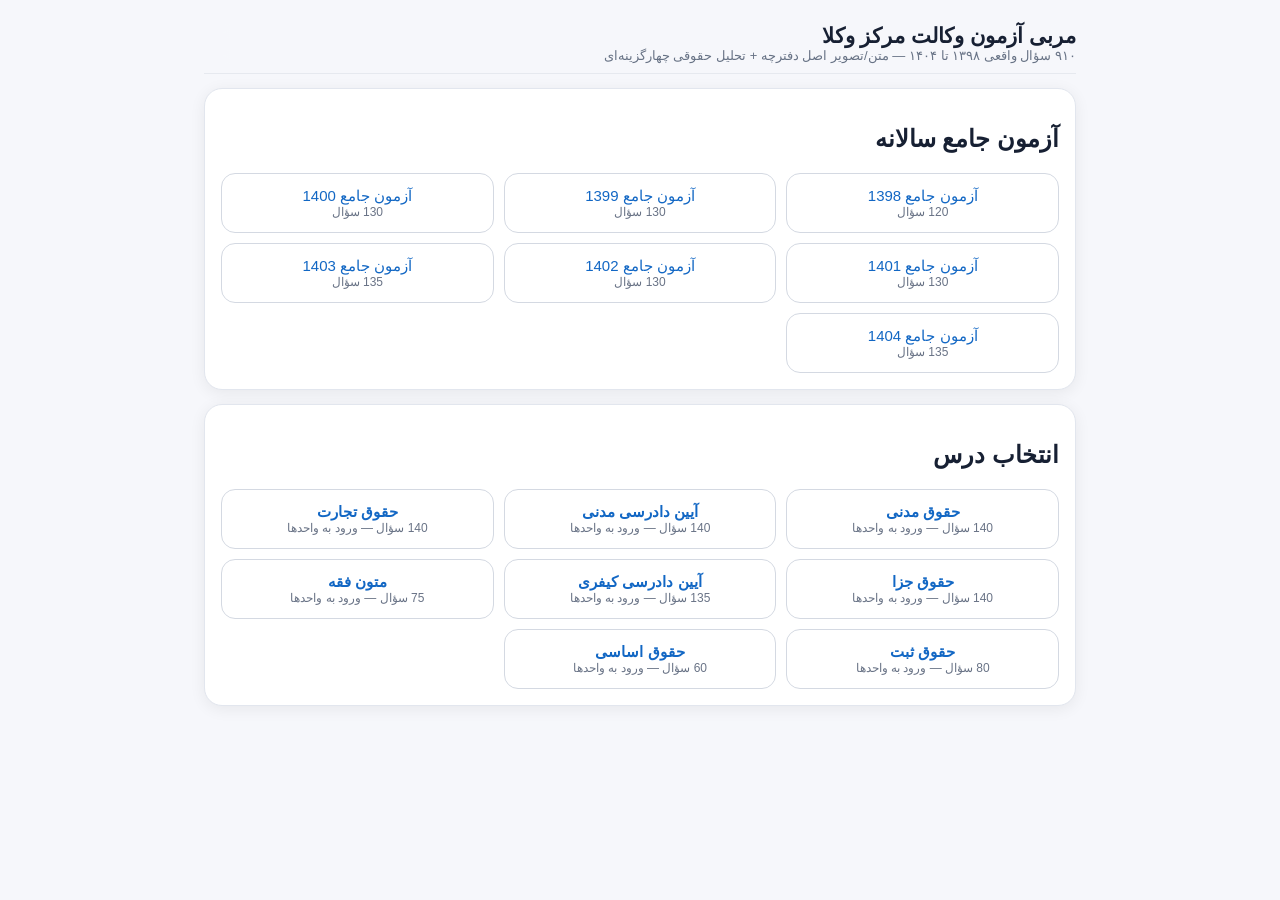
==== site/index.html @ 418023e5 "Add GitHub Pages CI/CD pipeline - Rename project folder to ASCII site/ (Unicode name broke shell/CI " ====
<!doctype html><html lang="fa" dir="rtl"><head><meta charset="utf-8"><meta name="viewport" content="width=device-width,initial-scale=1,viewport-fit=cover"><title>مربی آزمون وکالت مرکز وکلا</title><style>
*{box-sizing:border-box}body{margin:0;background:#f6f7fb;color:#172033;font-family:-apple-system,BlinkMacSystemFont,"Segoe UI",Tahoma,sans-serif}.wrap{max-width:900px;margin:auto;padding:14px 14px 130px}.top{position:sticky;top:0;z-index:50;background:#f6f7fbdd;backdrop-filter:blur(12px);padding:10px 0;border-bottom:1px solid #e6e9ef}.top h1{font-size:21px;margin:0}.muted{color:#687386;font-size:13px}.card{background:white;border:1px solid #e2e6ee;border-radius:18px;padding:16px;margin:14px 0;box-shadow:0 3px 16px #1111}.grid{display:grid;grid-template-columns:repeat(auto-fit,minmax(210px,1fr));gap:10px}.btn{border:1px solid #d4d9e2;background:#fff;border-radius:14px;padding:13px 14px;font-size:15px;cursor:pointer;color:#1267c4}.btn.primary{background:#146bd1;color:#fff;border-color:#146bd1}.btn.danger{background:#c83232;color:white}.btn.good{background:#0a7c55;color:white}.btn:disabled{opacity:.45}.unit{font-weight:700}.count{font-size:12px;color:#697386}.qhead{display:flex;gap:8px;flex-wrap:wrap;align-items:center}.pill{background:#edf3ff;color:#175bad;border-radius:999px;padding:5px 9px;font-size:12px}.qtext{font-size:18px;line-height:2;font-weight:650;margin:14px 0}.option{width:100%;text-align:right;margin:7px 0;border:1.5px solid #d9dee8;border-radius:14px;padding:13px;line-height:1.8;background:#fff;font-size:16px}.option.sel{border-color:#166bd2;background:#edf5ff}.sourceTitle{font-weight:800;margin-bottom:8px}.sourceHint{font-size:12px;color:#6d7582;margin-bottom:10px}.pages{display:grid;grid-template-columns:1fr;gap:10px}.pageimg{width:100%;height:auto;border:1px solid #d7dce4;border-radius:12px;display:block;background:#eee}.navrow{display:flex;gap:8px;position:sticky;bottom:78px;z-index:45;background:#fffef0;padding:10px;border:1px solid #e5dca4;border-radius:15px;box-shadow:0 5px 22px #0002}.navrow .btn{flex:1}.jump{width:100%;padding:11px;border-radius:12px;border:1px solid #ccc;background:white}.resultbox{display:grid;grid-template-columns:repeat(4,1fr);gap:8px;text-align:center}.metric{background:#f3f6fa;padding:12px 5px;border-radius:12px}.review{border-top:1px solid #eee;padding-top:14px;margin-top:14px}.an{padding:10px 12px;border-radius:11px;background:#f8f4e8;margin:7px 0;line-height:1.9}.an.correct{background:#e9f7f1}.an.userwrong{outline:2px solid #e68585}.legal{background:#eef4ff;border-right:4px solid #2369bf;padding:11px;border-radius:10px;line-height:1.9}.warning{background:#fff3d7;padding:11px;border-radius:12px;color:#7a5512}.homebtn{float:left}.hidden{display:none}@media(max-width:560px){.wrap{padding:10px 10px 145px}.qtext{font-size:17px}.navrow{bottom:88px}.resultbox{grid-template-columns:repeat(2,1fr)}}
</style></head><body><div class="wrap"><div class="top"><button id="homeBtn" class="btn homebtn hidden">خانه</button><h1>مربی آزمون وکالت مرکز وکلا</h1><div class="muted">۹۱۰ سؤال واقعی ۱۳۹۸ تا ۱۴۰۴ — متن/تصویر اصل دفترچه + تحلیل حقوقی چهارگزینه‌ای</div></div><div id="app"><div class="card">در حال بارگذاری بانک سؤال…</div></div></div><script src="bank.js"></script>
<script>
'use strict';
const BANK = window.BANK_DATA || [];
const app = document.getElementById('app');
const homeBtn = document.getElementById('homeBtn');
const esc = s => String(s ?? '').replace(/[&<>"']/g, c => ({'&':'&amp;','<':'&lt;','>':'&gt;','"':'&quot;',"'":'&#39;'}[c]));
let session = null;
const COURSE_GROUPS = [
  ['حقوق مدنی',['مدنی ۱ — اشخاص، اهلیت و محجورین','مدنی ۲ — اموال و مالکیت','مدنی ۳ — قواعد عمومی قراردادها','مدنی ۴ — الزامات خارج از قرارداد','مدنی ۵ — خانواده','مدنی ۶ — عقود معین ۱','مدنی ۷ — عقود معین ۲','مدنی ۸ — شفعه، وصیت و ارث']],
  ['آیین دادرسی مدنی',['آیین دادرسی مدنی ۱ — کلیات، صلاحیت و اقامه دعوا','آیین دادرسی مدنی ۲ — دادرسی، ادله، تأمین و اجرا','آیین دادرسی مدنی ۳ — آراء، اعتراض و داوری']],
  ['حقوق تجارت',['تجارت ۱ — تاجر و اعمال تجاری','تجارت ۲ — شرکت‌های تجاری','تجارت ۳ — اسناد تجاری و چک','تجارت ۴ — ورشکستگی']],
  ['حقوق جزا',['جزای عمومی ۱ — اصول و مسئولیت کیفری','جزای عمومی ۲ — مراحل ارتکاب، شرکت، معاونت و تعدد','جزای عمومی ۳ — مجازات‌ها و نهادهای ارفاقی','جزای اختصاصی ۱ — جرایم علیه اشخاص','جزای اختصاصی ۲ — جرایم علیه اموال و مالکیت','جزای اختصاصی ۳ — امنیت، آسایش و جرایم اداری']],
  ['آیین دادرسی کیفری',['آیین دادرسی کیفری ۱ — کلیات، دعوای عمومی و صلاحیت','آیین دادرسی کیفری ۲ — تحقیقات مقدماتی و تأمین','آیین دادرسی کیفری ۳ — دادگاه، اعتراض و اجرای احکام']],
  ['متون فقه',['متون فقه ۱ — احوال شخصیه و حدود','متون فقه ۲ — معاملات و قضا']],
  ['حقوق ثبت',['حقوق ثبت ۱ — ثبت اسناد و دفاتر','حقوق ثبت ۲ — ثبت املاک و اختلافات ثبتی','حقوق ثبت ۳ — اجرای اسناد رسمی']],
  ['حقوق اساسی',['حقوق اساسی ۱ — اصول و حقوق ملت','حقوق اساسی ۲ — ساختار حکومت و نهادهای اساسی']]
];
const UNIT_COUNTS = {};
for (const q of BANK) UNIT_COUNTS[q.courseUnit] = (UNIT_COUNTS[q.courseUnit]||0)+1;
function home(){
  session=null; homeBtn.classList.add('hidden');
  const years=[1398,1399,1400,1401,1402,1403,1404];
  const y=years.map(v=>`<button type="button" class="btn" data-year="${v}">آزمون جامع ${v}<div class="count">${BANK.filter(q=>+q.year===v).length} سؤال</div></button>`).join('');
  const subjects=COURSE_GROUPS.map(([name,units],gi)=>{const total=units.reduce((s,u)=>s+(UNIT_COUNTS[u]||0),0);return `<button type="button" class="btn subjectbtn" data-subject="${gi}"><div class="unit">${esc(name)}</div><div class="count">${total} سؤال — ورود به واحدها</div></button>`}).join('');
  app.innerHTML=`<div class="card"><h2>آزمون جامع سالانه</h2><div class="grid">${y}</div></div><div class="card"><h2>انتخاب درس</h2><div class="grid">${subjects}</div></div>`;
  app.querySelectorAll('[data-year]').forEach(b=>b.addEventListener('click',()=>startYear(+b.dataset.year)));
  app.querySelectorAll('[data-subject]').forEach(b=>b.addEventListener('click',()=>showSubject(+b.dataset.subject)));
}
function showSubject(gi){
  const [name,units]=COURSE_GROUPS[gi]; homeBtn.classList.remove('hidden');
  const buttons=units.map((u,i)=>`<button type="button" class="btn" data-unit-index="${i}"><div class="unit">${esc(u)}</div><div class="count">${UNIT_COUNTS[u]||0} سؤال</div></button>`).join('');
  app.innerHTML=`<div class="card"><button type="button" class="btn" id="backHome">بازگشت به درس‌ها</button><h2>${esc(name)}</h2><div class="grid">${buttons}</div></div>`;
  document.getElementById('backHome').addEventListener('click',home);
  app.querySelectorAll('[data-unit-index]').forEach(b=>b.addEventListener('click',()=>startUnit(units[+b.dataset.unitIndex])));
  window.scrollTo(0,0);
}
function startYear(y){ start(BANK.filter(q=>+q.year===y).sort((a,b)=>a.q-b.q),`آزمون جامع ${y}`); }
function startUnit(u){ start(BANK.filter(q=>q.courseUnit===u).sort((a,b)=>(+a.year-+b.year)||(a.q-b.q)),u); }
function start(qs,title){ if(!qs.length){alert('برای این واحد سوالی ثبت نشده است.');return;} session={qs,title,i:0,ans:{}}; homeBtn.classList.remove('hidden'); renderQ(); }
function sourceBlock(q){const imgs=(q.sourcePages||[]).map((p,j)=>`<div><div class="muted">${j===0?'صفحه اصل/مجاور':'صفحه ادامه/مجاور'}</div><img class="pageimg" loading="lazy" src="${esc(p)}"></div>`).join(''); return `<div class="sourceTitle">اصل دفترچه</div><div class="sourceHint">برای کنترل سؤال‌ها و گزینه‌های ابتدای/انتهای صفحه، همه صفحات مرتبط نمایش داده می‌شوند.</div><div class="pages">${imgs}</div>`;}
function qText(q){if(q.questionText&&Array.isArray(q.options)&&q.options.length===4){return `<div class="card"><div class="qtext">${esc(q.questionText)}</div>${q.options.map((o,i)=>`<button type="button" class="option ${session.ans[q.id]===i+1?'sel':''}" data-pick="${i+1}"><b>${i+1})</b> ${esc(o)}</button>`).join('')}</div>`;} return `<div class="card"><div class="warning">متن تایپی موجود نیست؛ سؤال و چهار گزینه را از اصل دفترچه ببین.</div>${[1,2,3,4].map(i=>`<button type="button" class="option" data-pick="${i}">گزینه ${i}</button>`).join('')}</div>`;}
function renderQ(){const q=session.qs[session.i], n=session.qs.length; const src=`<details class="card"><summary><b>اصل دفترچه و صفحات مرتبط</b></summary>${sourceBlock(q)}</details>`; app.innerHTML=`<div class="card"><div class="qhead"><span class="pill">${esc(session.title)}</span><span class="pill">سال ${q.year}</span><span class="pill">سؤال اصلی ${q.q}</span><span class="pill">${esc(q.courseUnit)}</span></div><div class="muted">سؤال ${session.i+1} از ${n}</div></div>${qText(q)}${src}<div class="card"><div style="display:flex;gap:8px"><button type="button" class="btn" id="prevBtn" ${session.i===0?'disabled':''}>قبلی</button><button type="button" class="btn primary" id="nextBtn" ${session.i===n-1?'disabled':''}>سؤال بعدی</button></div><button type="button" class="btn danger" id="finishBtn" style="width:100%;margin-top:10px">پایان آزمون و مشاهده تحلیل</button></div>`;
  app.querySelectorAll('[data-pick]').forEach(b=>b.addEventListener('click',()=>{session.ans[q.id]=+b.dataset.pick; renderQ();}));
  document.getElementById('prevBtn').addEventListener('click',()=>{if(session.i>0){session.i--;renderQ();}});
  document.getElementById('nextBtn').addEventListener('click',()=>{if(session.i<n-1){session.i++;renderQ();}});
  document.getElementById('finishBtn').addEventListener('click',finish); window.scrollTo(0,0);
}
function finish(){ if(confirm('آزمون پایان یابد و نتیجه و تحلیل نمایش داده شود؟')) renderResult(); }
function renderResult(){let c=0,w=0,b=0;for(const q of session.qs){const a=session.ans[q.id];if(!a)b++;else if(+a===+q.answer)c++;else w++;} const pct=session.qs.length?Math.round(c/session.qs.length*1000)/10:0; app.innerHTML=`<div class="card"><h2>نتیجه ${esc(session.title)}</h2><div class="resultbox"><div class="metric"><b>${c}</b><div>صحیح</div></div><div class="metric"><b>${w}</b><div>غلط</div></div><div class="metric"><b>${b}</b><div>نزده</div></div><div class="metric"><b>${pct}%</b><div>درصد خام</div></div></div></div>${session.qs.map(review).join('')}<div class="navrow"><button type="button" class="btn primary" id="resultHome">بازگشت به خانه</button></div>`; document.getElementById('resultHome').addEventListener('click',home); window.scrollTo(0,0);}
function review(q){const a=session.ans[q.id],v=q.analysisV2||{},oa=v.optionAnalyses||{},opts=(q.options?.length===4?q.options:['','','','']); const analyses=[1,2,3,4].map(i=>`<div class="an ${i==q.answer?'correct':''} ${a==i&&a!=q.answer?'userwrong':''}"><b>گزینه ${i}${opts[i-1]?` — ${esc(opts[i-1])}`:''}</b><br>${esc(oa[String(i)]||'تحلیل موجود نیست')}</div>`).join(''); return `<div class="card review"><div class="qhead"><span class="pill">سال ${q.year}</span><span class="pill">سؤال ${q.q}</span><span class="pill">${esc(q.courseUnit)}</span></div>${q.questionText?`<div class="qtext">${esc(q.questionText)}</div>`:''}<div><b>پاسخ تو:</b> ${a?`گزینه ${a}`:'بدون پاسخ'} | <b>گزینه کلیدی:</b> ${q.answer}</div><div class="legal"><b>مستند قانونی:</b> ${esc(v.legalBasis||q.legalBasis||'—')}<br><b>جمع‌بندی:</b> ${esc(v.summary||q.lawExplanation||q.explanation||'—')}</div>${analyses}<details><summary>مشاهده اصل دفترچه</summary>${sourceBlock(q)}</details></div>`;}
homeBtn.addEventListener('click',home);
if(BANK.length!==910){app.innerHTML='<div class="card">خطا: بانک سوالات ناقص بارگذاری شده است.</div>';} else {home();}
</script></body></html>
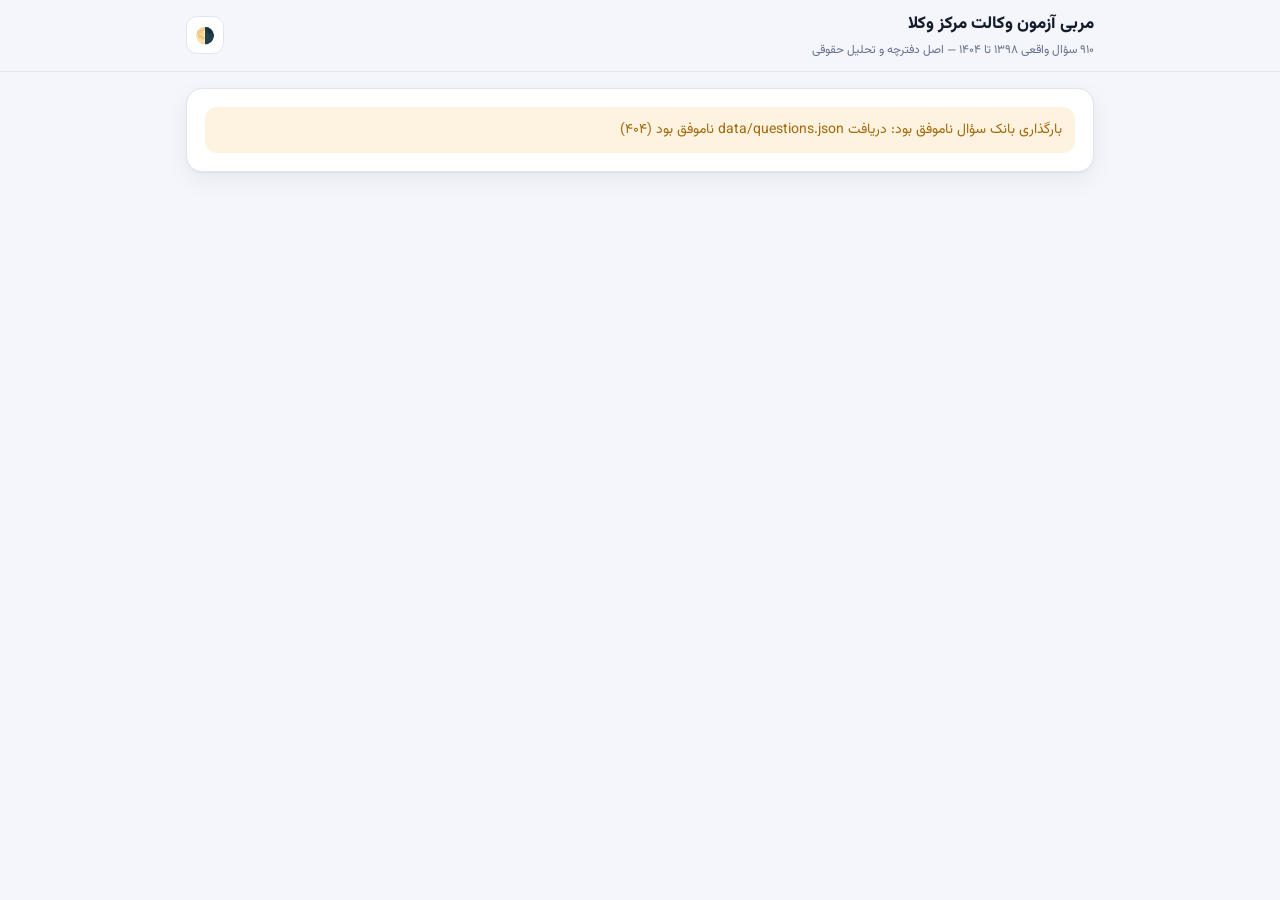
==== commit ae21e15c: "Refactor: split data, modularize app, redesign UI, add scoring Data architecture - bank.json is now " ====
--- a/site/index.html
+++ b/site/index.html
@@ -1,56 +1,34 @@
-<!doctype html><html lang="fa" dir="rtl"><head><meta charset="utf-8"><meta name="viewport" content="width=device-width,initial-scale=1,viewport-fit=cover"><title>مربی آزمون وکالت مرکز وکلا</title><style>
-*{box-sizing:border-box}body{margin:0;background:#f6f7fb;color:#172033;font-family:-apple-system,BlinkMacSystemFont,"Segoe UI",Tahoma,sans-serif}.wrap{max-width:900px;margin:auto;padding:14px 14px 130px}.top{position:sticky;top:0;z-index:50;background:#f6f7fbdd;backdrop-filter:blur(12px);padding:10px 0;border-bottom:1px solid #e6e9ef}.top h1{font-size:21px;margin:0}.muted{color:#687386;font-size:13px}.card{background:white;border:1px solid #e2e6ee;border-radius:18px;padding:16px;margin:14px 0;box-shadow:0 3px 16px #1111}.grid{display:grid;grid-template-columns:repeat(auto-fit,minmax(210px,1fr));gap:10px}.btn{border:1px solid #d4d9e2;background:#fff;border-radius:14px;padding:13px 14px;font-size:15px;cursor:pointer;color:#1267c4}.btn.primary{background:#146bd1;color:#fff;border-color:#146bd1}.btn.danger{background:#c83232;color:white}.btn.good{background:#0a7c55;color:white}.btn:disabled{opacity:.45}.unit{font-weight:700}.count{font-size:12px;color:#697386}.qhead{display:flex;gap:8px;flex-wrap:wrap;align-items:center}.pill{background:#edf3ff;color:#175bad;border-radius:999px;padding:5px 9px;font-size:12px}.qtext{font-size:18px;line-height:2;font-weight:650;margin:14px 0}.option{width:100%;text-align:right;margin:7px 0;border:1.5px solid #d9dee8;border-radius:14px;padding:13px;line-height:1.8;background:#fff;font-size:16px}.option.sel{border-color:#166bd2;background:#edf5ff}.sourceTitle{font-weight:800;margin-bottom:8px}.sourceHint{font-size:12px;color:#6d7582;margin-bottom:10px}.pages{display:grid;grid-template-columns:1fr;gap:10px}.pageimg{width:100%;height:auto;border:1px solid #d7dce4;border-radius:12px;display:block;background:#eee}.navrow{display:flex;gap:8px;position:sticky;bottom:78px;z-index:45;background:#fffef0;padding:10px;border:1px solid #e5dca4;border-radius:15px;box-shadow:0 5px 22px #0002}.navrow .btn{flex:1}.jump{width:100%;padding:11px;border-radius:12px;border:1px solid #ccc;background:white}.resultbox{display:grid;grid-template-columns:repeat(4,1fr);gap:8px;text-align:center}.metric{background:#f3f6fa;padding:12px 5px;border-radius:12px}.review{border-top:1px solid #eee;padding-top:14px;margin-top:14px}.an{padding:10px 12px;border-radius:11px;background:#f8f4e8;margin:7px 0;line-height:1.9}.an.correct{background:#e9f7f1}.an.userwrong{outline:2px solid #e68585}.legal{background:#eef4ff;border-right:4px solid #2369bf;padding:11px;border-radius:10px;line-height:1.9}.warning{background:#fff3d7;padding:11px;border-radius:12px;color:#7a5512}.homebtn{float:left}.hidden{display:none}@media(max-width:560px){.wrap{padding:10px 10px 145px}.qtext{font-size:17px}.navrow{bottom:88px}.resultbox{grid-template-columns:repeat(2,1fr)}}
-</style></head><body><div class="wrap"><div class="top"><button id="homeBtn" class="btn homebtn hidden">خانه</button><h1>مربی آزمون وکالت مرکز وکلا</h1><div class="muted">۹۱۰ سؤال واقعی ۱۳۹۸ تا ۱۴۰۴ — متن/تصویر اصل دفترچه + تحلیل حقوقی چهارگزینه‌ای</div></div><div id="app"><div class="card">در حال بارگذاری بانک سؤال…</div></div></div><script src="bank.js"></script>
-<script>
-'use strict';
-const BANK = window.BANK_DATA || [];
-const app = document.getElementById('app');
-const homeBtn = document.getElementById('homeBtn');
-const esc = s => String(s ?? '').replace(/[&<>"']/g, c => ({'&':'&amp;','<':'&lt;','>':'&gt;','"':'&quot;',"'":'&#39;'}[c]));
-let session = null;
-const COURSE_GROUPS = [
-  ['حقوق مدنی',['مدنی ۱ — اشخاص، اهلیت و محجورین','مدنی ۲ — اموال و مالکیت','مدنی ۳ — قواعد عمومی قراردادها','مدنی ۴ — الزامات خارج از قرارداد','مدنی ۵ — خانواده','مدنی ۶ — عقود معین ۱','مدنی ۷ — عقود معین ۲','مدنی ۸ — شفعه، وصیت و ارث']],
-  ['آیین دادرسی مدنی',['آیین دادرسی مدنی ۱ — کلیات، صلاحیت و اقامه دعوا','آیین دادرسی مدنی ۲ — دادرسی، ادله، تأمین و اجرا','آیین دادرسی مدنی ۳ — آراء، اعتراض و داوری']],
-  ['حقوق تجارت',['تجارت ۱ — تاجر و اعمال تجاری','تجارت ۲ — شرکت‌های تجاری','تجارت ۳ — اسناد تجاری و چک','تجارت ۴ — ورشکستگی']],
-  ['حقوق جزا',['جزای عمومی ۱ — اصول و مسئولیت کیفری','جزای عمومی ۲ — مراحل ارتکاب، شرکت، معاونت و تعدد','جزای عمومی ۳ — مجازات‌ها و نهادهای ارفاقی','جزای اختصاصی ۱ — جرایم علیه اشخاص','جزای اختصاصی ۲ — جرایم علیه اموال و مالکیت','جزای اختصاصی ۳ — امنیت، آسایش و جرایم اداری']],
-  ['آیین دادرسی کیفری',['آیین دادرسی کیفری ۱ — کلیات، دعوای عمومی و صلاحیت','آیین دادرسی کیفری ۲ — تحقیقات مقدماتی و تأمین','آیین دادرسی کیفری ۳ — دادگاه، اعتراض و اجرای احکام']],
-  ['متون فقه',['متون فقه ۱ — احوال شخصیه و حدود','متون فقه ۲ — معاملات و قضا']],
-  ['حقوق ثبت',['حقوق ثبت ۱ — ثبت اسناد و دفاتر','حقوق ثبت ۲ — ثبت املاک و اختلافات ثبتی','حقوق ثبت ۳ — اجرای اسناد رسمی']],
-  ['حقوق اساسی',['حقوق اساسی ۱ — اصول و حقوق ملت','حقوق اساسی ۲ — ساختار حکومت و نهادهای اساسی']]
-];
-const UNIT_COUNTS = {};
-for (const q of BANK) UNIT_COUNTS[q.courseUnit] = (UNIT_COUNTS[q.courseUnit]||0)+1;
-function home(){
-  session=null; homeBtn.classList.add('hidden');
-  const years=[1398,1399,1400,1401,1402,1403,1404];
-  const y=years.map(v=>`<button type="button" class="btn" data-year="${v}">آزمون جامع ${v}<div class="count">${BANK.filter(q=>+q.year===v).length} سؤال</div></button>`).join('');
-  const subjects=COURSE_GROUPS.map(([name,units],gi)=>{const total=units.reduce((s,u)=>s+(UNIT_COUNTS[u]||0),0);return `<button type="button" class="btn subjectbtn" data-subject="${gi}"><div class="unit">${esc(name)}</div><div class="count">${total} سؤال — ورود به واحدها</div></button>`}).join('');
-  app.innerHTML=`<div class="card"><h2>آزمون جامع سالانه</h2><div class="grid">${y}</div></div><div class="card"><h2>انتخاب درس</h2><div class="grid">${subjects}</div></div>`;
-  app.querySelectorAll('[data-year]').forEach(b=>b.addEventListener('click',()=>startYear(+b.dataset.year)));
-  app.querySelectorAll('[data-subject]').forEach(b=>b.addEventListener('click',()=>showSubject(+b.dataset.subject)));
-}
-function showSubject(gi){
-  const [name,units]=COURSE_GROUPS[gi]; homeBtn.classList.remove('hidden');
-  const buttons=units.map((u,i)=>`<button type="button" class="btn" data-unit-index="${i}"><div class="unit">${esc(u)}</div><div class="count">${UNIT_COUNTS[u]||0} سؤال</div></button>`).join('');
-  app.innerHTML=`<div class="card"><button type="button" class="btn" id="backHome">بازگشت به درس‌ها</button><h2>${esc(name)}</h2><div class="grid">${buttons}</div></div>`;
-  document.getElementById('backHome').addEventListener('click',home);
-  app.querySelectorAll('[data-unit-index]').forEach(b=>b.addEventListener('click',()=>startUnit(units[+b.dataset.unitIndex])));
-  window.scrollTo(0,0);
-}
-function startYear(y){ start(BANK.filter(q=>+q.year===y).sort((a,b)=>a.q-b.q),`آزمون جامع ${y}`); }
-function startUnit(u){ start(BANK.filter(q=>q.courseUnit===u).sort((a,b)=>(+a.year-+b.year)||(a.q-b.q)),u); }
-function start(qs,title){ if(!qs.length){alert('برای این واحد سوالی ثبت نشده است.');return;} session={qs,title,i:0,ans:{}}; homeBtn.classList.remove('hidden'); renderQ(); }
-function sourceBlock(q){const imgs=(q.sourcePages||[]).map((p,j)=>`<div><div class="muted">${j===0?'صفحه اصل/مجاور':'صفحه ادامه/مجاور'}</div><img class="pageimg" loading="lazy" src="${esc(p)}"></div>`).join(''); return `<div class="sourceTitle">اصل دفترچه</div><div class="sourceHint">برای کنترل سؤال‌ها و گزینه‌های ابتدای/انتهای صفحه، همه صفحات مرتبط نمایش داده می‌شوند.</div><div class="pages">${imgs}</div>`;}
-function qText(q){if(q.questionText&&Array.isArray(q.options)&&q.options.length===4){return `<div class="card"><div class="qtext">${esc(q.questionText)}</div>${q.options.map((o,i)=>`<button type="button" class="option ${session.ans[q.id]===i+1?'sel':''}" data-pick="${i+1}"><b>${i+1})</b> ${esc(o)}</button>`).join('')}</div>`;} return `<div class="card"><div class="warning">متن تایپی موجود نیست؛ سؤال و چهار گزینه را از اصل دفترچه ببین.</div>${[1,2,3,4].map(i=>`<button type="button" class="option" data-pick="${i}">گزینه ${i}</button>`).join('')}</div>`;}
-function renderQ(){const q=session.qs[session.i], n=session.qs.length; const src=`<details class="card"><summary><b>اصل دفترچه و صفحات مرتبط</b></summary>${sourceBlock(q)}</details>`; app.innerHTML=`<div class="card"><div class="qhead"><span class="pill">${esc(session.title)}</span><span class="pill">سال ${q.year}</span><span class="pill">سؤال اصلی ${q.q}</span><span class="pill">${esc(q.courseUnit)}</span></div><div class="muted">سؤال ${session.i+1} از ${n}</div></div>${qText(q)}${src}<div class="card"><div style="display:flex;gap:8px"><button type="button" class="btn" id="prevBtn" ${session.i===0?'disabled':''}>قبلی</button><button type="button" class="btn primary" id="nextBtn" ${session.i===n-1?'disabled':''}>سؤال بعدی</button></div><button type="button" class="btn danger" id="finishBtn" style="width:100%;margin-top:10px">پایان آزمون و مشاهده تحلیل</button></div>`;
-  app.querySelectorAll('[data-pick]').forEach(b=>b.addEventListener('click',()=>{session.ans[q.id]=+b.dataset.pick; renderQ();}));
-  document.getElementById('prevBtn').addEventListener('click',()=>{if(session.i>0){session.i--;renderQ();}});
-  document.getElementById('nextBtn').addEventListener('click',()=>{if(session.i<n-1){session.i++;renderQ();}});
-  document.getElementById('finishBtn').addEventListener('click',finish); window.scrollTo(0,0);
-}
-function finish(){ if(confirm('آزمون پایان یابد و نتیجه و تحلیل نمایش داده شود؟')) renderResult(); }
-function renderResult(){let c=0,w=0,b=0;for(const q of session.qs){const a=session.ans[q.id];if(!a)b++;else if(+a===+q.answer)c++;else w++;} const pct=session.qs.length?Math.round(c/session.qs.length*1000)/10:0; app.innerHTML=`<div class="card"><h2>نتیجه ${esc(session.title)}</h2><div class="resultbox"><div class="metric"><b>${c}</b><div>صحیح</div></div><div class="metric"><b>${w}</b><div>غلط</div></div><div class="metric"><b>${b}</b><div>نزده</div></div><div class="metric"><b>${pct}%</b><div>درصد خام</div></div></div></div>${session.qs.map(review).join('')}<div class="navrow"><button type="button" class="btn primary" id="resultHome">بازگشت به خانه</button></div>`; document.getElementById('resultHome').addEventListener('click',home); window.scrollTo(0,0);}
-function review(q){const a=session.ans[q.id],v=q.analysisV2||{},oa=v.optionAnalyses||{},opts=(q.options?.length===4?q.options:['','','','']); const analyses=[1,2,3,4].map(i=>`<div class="an ${i==q.answer?'correct':''} ${a==i&&a!=q.answer?'userwrong':''}"><b>گزینه ${i}${opts[i-1]?` — ${esc(opts[i-1])}`:''}</b><br>${esc(oa[String(i)]||'تحلیل موجود نیست')}</div>`).join(''); return `<div class="card review"><div class="qhead"><span class="pill">سال ${q.year}</span><span class="pill">سؤال ${q.q}</span><span class="pill">${esc(q.courseUnit)}</span></div>${q.questionText?`<div class="qtext">${esc(q.questionText)}</div>`:''}<div><b>پاسخ تو:</b> ${a?`گزینه ${a}`:'بدون پاسخ'} | <b>گزینه کلیدی:</b> ${q.answer}</div><div class="legal"><b>مستند قانونی:</b> ${esc(v.legalBasis||q.legalBasis||'—')}<br><b>جمع‌بندی:</b> ${esc(v.summary||q.lawExplanation||q.explanation||'—')}</div>${analyses}<details><summary>مشاهده اصل دفترچه</summary>${sourceBlock(q)}</details></div>`;}
-homeBtn.addEventListener('click',home);
-if(BANK.length!==910){app.innerHTML='<div class="card">خطا: بانک سوالات ناقص بارگذاری شده است.</div>';} else {home();}
-</script></body></html>+<!doctype html>
+<html lang="fa" dir="rtl">
+<head>
+<meta charset="utf-8">
+<meta name="viewport" content="width=device-width,initial-scale=1,viewport-fit=cover">
+<meta name="color-scheme" content="light dark">
+<meta name="description" content="تمرین ۹۱۰ سؤال واقعی آزمون وکالت مرکز وکلا از ۱۳۹۸ تا ۱۴۰۴ همراه با تصویر اصل دفترچه و تحلیل حقوقی چهارگزینه‌ای">
+<title>مربی آزمون وکالت مرکز وکلا</title>
+<link rel="preconnect" href="https://fonts.googleapis.com">
+<link rel="preconnect" href="https://fonts.gstatic.com" crossorigin>
+<link rel="stylesheet" href="https://fonts.googleapis.com/css2?family=Vazirmatn:wght@400;600;700;800&display=swap">
+<link rel="stylesheet" href="css/styles.css">
+<link rel="preload" as="fetch" href="data/questions.json" crossorigin>
+</head>
+<body>
+
+<header class="topbar">
+  <div class="topbar-in">
+    <button id="homeBtn" class="iconbtn hidden" type="button" title="خانه" aria-label="بازگشت به خانه">🏠</button>
+    <h1 class="brand">مربی آزمون وکالت مرکز وکلا<span>۹۱۰ سؤال واقعی ۱۳۹۸ تا ۱۴۰۴ — اصل دفترچه و تحلیل حقوقی</span></h1>
+    <button id="themeBtn" class="iconbtn" type="button" title="پوسته روشن یا تیره" aria-label="تغییر پوسته">🌗</button>
+  </div>
+</header>
+
+<main class="wrap"><div id="app"></div></main>
+
+<noscript>
+  <div class="wrap"><div class="card"><div class="warning">این برنامه برای کار کردن به جاوااسکریپت نیاز دارد.</div></div></div>
+</noscript>
+
+<script src="auth-config.js"></script>
+<script type="module" src="js/gate.js"></script>
+</body>
+</html>
--- a/site/css/styles.css
+++ b/site/css/styles.css
@@ -0,0 +1,241 @@
+/* ---------- توکن‌های طراحی ---------- */
+:root {
+  --bg: #f4f6fb;
+  --bg-elev: #ffffff;
+  --surface: #ffffff;
+  --surface-2: #f0f3f9;
+  --text: #141c2b;
+  --muted: #66718a;
+  --border: #e0e5ef;
+  --primary: #1565d8;
+  --primary-ink: #ffffff;
+  --primary-soft: #e8f1fe;
+  --good: #0a7c55;
+  --good-soft: #e4f5ee;
+  --bad: #cc3341;
+  --bad-soft: #fdeaec;
+  --warn: #a4690a;
+  --warn-soft: #fdf3e0;
+  --ring: rgba(21, 101, 216, .35);
+  --shadow: 0 1px 2px rgba(16, 24, 40, .05), 0 8px 24px rgba(16, 24, 40, .06);
+  --radius: 16px;
+  color-scheme: light;
+}
+@media (prefers-color-scheme: dark) {
+  :root:not([data-theme="light"]) {
+    --bg: #0d131f;
+    --bg-elev: #141d2c;
+    --surface: #141d2c;
+    --surface-2: #1b2637;
+    --text: #e6ecf6;
+    --muted: #93a1b8;
+    --border: #253247;
+    --primary: #5ba0f2;
+    --primary-ink: #06121f;
+    --primary-soft: #14263d;
+    --good: #3fc394;
+    --good-soft: #102b22;
+    --bad: #f4818c;
+    --bad-soft: #2e161b;
+    --warn: #e0a94b;
+    --warn-soft: #2c2415;
+    --ring: rgba(91, 160, 242, .4);
+    --shadow: 0 1px 2px rgba(0, 0, 0, .4), 0 10px 30px rgba(0, 0, 0, .35);
+    color-scheme: dark;
+  }
+}
+:root[data-theme="dark"] {
+  --bg: #0d131f;
+  --bg-elev: #141d2c;
+  --surface: #141d2c;
+  --surface-2: #1b2637;
+  --text: #e6ecf6;
+  --muted: #93a1b8;
+  --border: #253247;
+  --primary: #5ba0f2;
+  --primary-ink: #06121f;
+  --primary-soft: #14263d;
+  --good: #3fc394;
+  --good-soft: #102b22;
+  --bad: #f4818c;
+  --bad-soft: #2e161b;
+  --warn: #e0a94b;
+  --warn-soft: #2c2415;
+  --ring: rgba(91, 160, 242, .4);
+  --shadow: 0 1px 2px rgba(0, 0, 0, .4), 0 10px 30px rgba(0, 0, 0, .35);
+  color-scheme: dark;
+}
+
+/* ---------- پایه ---------- */
+* { box-sizing: border-box; }
+html { -webkit-text-size-adjust: 100%; }
+body {
+  margin: 0;
+  background: var(--bg);
+  color: var(--text);
+  font-family: Vazirmatn, -apple-system, BlinkMacSystemFont, "Segoe UI", Tahoma, sans-serif;
+  font-feature-settings: "ss01";
+  line-height: 1.75;
+  transition: background .2s, color .2s;
+}
+:focus-visible { outline: 3px solid var(--ring); outline-offset: 2px; border-radius: 8px; }
+.hidden { display: none !important; }
+.wrap { max-width: 940px; margin: auto; padding: 0 16px 120px; }
+.muted { color: var(--muted); font-size: 13px; }
+
+/* ---------- نوار بالا ---------- */
+.topbar {
+  position: sticky; top: 0; z-index: 60;
+  background: color-mix(in srgb, var(--bg) 88%, transparent);
+  backdrop-filter: blur(14px);
+  border-bottom: 1px solid var(--border);
+}
+.topbar-in {
+  max-width: 940px; margin: auto; padding: 10px 16px;
+  display: flex; align-items: center; gap: 10px;
+}
+.brand { font-size: 17px; font-weight: 800; margin: 0; flex: 1; min-width: 0; }
+.brand span { display: block; font-size: 12px; font-weight: 400; color: var(--muted); }
+.iconbtn {
+  border: 1px solid var(--border); background: var(--surface); color: var(--text);
+  width: 38px; height: 38px; border-radius: 11px; cursor: pointer;
+  display: grid; place-items: center; font-size: 16px; flex: none;
+  transition: background .15s, border-color .15s;
+}
+.iconbtn:hover { background: var(--surface-2); }
+
+/* ---------- کارت و دکمه ---------- */
+.card {
+  background: var(--surface); border: 1px solid var(--border);
+  border-radius: var(--radius); padding: 18px; margin: 16px 0; box-shadow: var(--shadow);
+}
+.card h2 { margin: 0 0 4px; font-size: 18px; }
+.grid { display: grid; grid-template-columns: repeat(auto-fill, minmax(215px, 1fr)); gap: 10px; }
+.btn {
+  font: inherit; text-align: start;
+  border: 1px solid var(--border); background: var(--surface); color: var(--text);
+  border-radius: 13px; padding: 13px 15px; cursor: pointer;
+  transition: background .15s, border-color .15s, transform .06s;
+}
+.btn:hover:not(:disabled) { border-color: var(--primary); background: var(--primary-soft); }
+.btn:active:not(:disabled) { transform: scale(.99); }
+.btn:disabled { opacity: .4; cursor: not-allowed; }
+.btn.primary { background: var(--primary); color: var(--primary-ink); border-color: var(--primary); text-align: center; font-weight: 700; }
+.btn.primary:hover:not(:disabled) { filter: brightness(1.08); background: var(--primary); }
+.btn.ghost { text-align: center; }
+.btn.danger { color: var(--bad); border-color: color-mix(in srgb, var(--bad) 35%, var(--border)); text-align: center; font-weight: 600; }
+.btn.danger:hover:not(:disabled) { background: var(--bad-soft); border-color: var(--bad); }
+.btn .unit { font-weight: 700; display: block; }
+.btn .count { font-size: 12px; color: var(--muted); }
+.row { display: flex; gap: 8px; flex-wrap: wrap; }
+.row > .btn { flex: 1; min-width: 120px; }
+
+.pill {
+  background: var(--surface-2); color: var(--muted);
+  border-radius: 999px; padding: 4px 11px; font-size: 12px; white-space: nowrap;
+}
+.pill.accent { background: var(--primary-soft); color: var(--primary); font-weight: 600; }
+
+/* ---------- خانه ---------- */
+.hero { display: grid; grid-template-columns: repeat(3, 1fr); gap: 10px; text-align: center; }
+.hero div { background: var(--surface-2); border-radius: 13px; padding: 14px 8px; }
+.hero b { display: block; font-size: 22px; font-weight: 800; }
+.hero small { color: var(--muted); font-size: 12px; }
+
+/* ---------- آزمون ---------- */
+.progress { height: 6px; background: var(--surface-2); border-radius: 99px; overflow: hidden; margin-top: 8px; }
+.progress i { display: block; height: 100%; background: var(--primary); border-radius: 99px; transition: width .25s; }
+.qhead { display: flex; gap: 6px; flex-wrap: wrap; align-items: center; }
+.qtext { font-size: 18px; line-height: 2.1; font-weight: 650; margin: 16px 0 14px; }
+.option {
+  font: inherit; display: flex; gap: 10px; align-items: flex-start; width: 100%; text-align: start;
+  margin: 8px 0; border: 1.5px solid var(--border); border-radius: 13px; padding: 13px 14px;
+  line-height: 1.9; background: var(--surface); color: var(--text); cursor: pointer;
+  transition: border-color .15s, background .15s;
+}
+.option:hover { border-color: var(--primary); }
+.option .num {
+  flex: none; width: 26px; height: 26px; border-radius: 8px; background: var(--surface-2);
+  color: var(--muted); display: grid; place-items: center; font-size: 13px; font-weight: 700; margin-top: 2px;
+}
+.option.sel { border-color: var(--primary); background: var(--primary-soft); }
+.option.sel .num { background: var(--primary); color: var(--primary-ink); }
+
+/* ---------- ناوبری ---------- */
+.navbar {
+  position: sticky; bottom: 0; z-index: 55; margin: 16px -16px 0; padding: 10px 16px;
+  background: color-mix(in srgb, var(--bg) 92%, transparent);
+  backdrop-filter: blur(14px); border-top: 1px solid var(--border);
+  display: flex; gap: 8px;
+}
+.navbar .btn { flex: 1; text-align: center; }
+.navgrid { display: grid; grid-template-columns: repeat(auto-fill, minmax(44px, 1fr)); gap: 6px; }
+.navgrid button {
+  font: inherit; aspect-ratio: 1; border-radius: 10px; cursor: pointer; font-size: 13px; font-weight: 600;
+  border: 1.5px solid var(--border); background: var(--surface); color: var(--muted); position: relative;
+}
+.navgrid button.done { background: var(--primary-soft); border-color: var(--primary); color: var(--primary); }
+.navgrid button.now { outline: 3px solid var(--ring); }
+.navgrid button.flag::after {
+  content: ""; position: absolute; top: 3px; inset-inline-end: 3px;
+  width: 7px; height: 7px; border-radius: 50%; background: var(--warn);
+}
+
+/* ---------- منبع ---------- */
+details.src { padding: 0; overflow: hidden; }
+details.src > summary { padding: 14px 18px; cursor: pointer; font-weight: 700; list-style: none; }
+details.src > summary::-webkit-details-marker { display: none; }
+details.src > summary::before { content: "▸ "; color: var(--muted); }
+details.src[open] > summary::before { content: "▾ "; }
+.src-body { padding: 0 18px 16px; }
+.pageimg {
+  width: 100%; height: auto; border: 1px solid var(--border); border-radius: 11px;
+  display: block; background: var(--surface-2); margin-bottom: 10px;
+}
+
+/* ---------- نتیجه ---------- */
+.scorewrap { display: flex; align-items: center; gap: 20px; flex-wrap: wrap; }
+.ring { --p: 0; flex: none; width: 116px; height: 116px; border-radius: 50%; display: grid; place-items: center;
+  background: conic-gradient(var(--primary) calc(var(--p) * 1%), var(--surface-2) 0); }
+.ring i { width: 88px; height: 88px; border-radius: 50%; background: var(--surface);
+  display: grid; place-items: center; font-style: normal; font-size: 24px; font-weight: 800; }
+.metrics { display: grid; grid-template-columns: repeat(3, 1fr); gap: 8px; flex: 1; min-width: 220px; text-align: center; }
+.metrics div { background: var(--surface-2); border-radius: 12px; padding: 10px 6px; }
+.metrics b { display: block; font-size: 19px; font-weight: 800; }
+.metrics small { color: var(--muted); font-size: 12px; }
+.bars { display: grid; gap: 9px; }
+.bar-row { display: grid; grid-template-columns: 1fr auto; gap: 6px 10px; align-items: center; font-size: 13px; }
+.bar { grid-column: 1 / -1; height: 7px; border-radius: 99px; background: var(--surface-2); overflow: hidden; }
+.bar i { display: block; height: 100%; background: var(--good); }
+
+.an { padding: 11px 13px; border-radius: 11px; background: var(--surface-2); margin: 8px 0; line-height: 1.95; font-size: 14px; }
+.an.correct { background: var(--good-soft); box-shadow: inset 0 0 0 1.5px var(--good); }
+.an.picked-wrong { background: var(--bad-soft); box-shadow: inset 0 0 0 1.5px var(--bad); }
+.an b { display: block; margin-bottom: 3px; }
+.legal { background: var(--primary-soft); border-inline-start: 4px solid var(--primary); padding: 12px 14px; border-radius: 11px; line-height: 1.95; font-size: 14px; }
+.warning { background: var(--warn-soft); color: var(--warn); padding: 11px 13px; border-radius: 12px; font-size: 14px; }
+.tabs { display: flex; gap: 6px; flex-wrap: wrap; margin-bottom: 4px; }
+.tabs button { font: inherit; border: 1px solid var(--border); background: var(--surface); color: var(--muted);
+  border-radius: 999px; padding: 6px 14px; cursor: pointer; font-size: 13px; }
+.tabs button[aria-selected="true"] { background: var(--primary); color: var(--primary-ink); border-color: var(--primary); font-weight: 600; }
+
+/* ---------- دروازه ورود ---------- */
+.gate { max-width: 380px; margin: 60px auto; text-align: center; }
+.gate input {
+  font: inherit; width: 100%; padding: 13px; border-radius: 12px; text-align: center;
+  letter-spacing: 6px; border: 1.5px solid var(--border); background: var(--bg); color: var(--text);
+}
+.gate input:focus { border-color: var(--primary); }
+
+/* ---------- اسکلت بارگذاری ---------- */
+.skeleton { background: var(--surface-2); border-radius: 10px; height: 15px; margin: 9px 0; animation: pulse 1.4s ease-in-out infinite; }
+@keyframes pulse { 50% { opacity: .45; } }
+
+@media (max-width: 560px) {
+  .wrap { padding: 0 12px 110px; }
+  .qtext { font-size: 17px; }
+  .hero { grid-template-columns: repeat(3, 1fr); }
+  .hero b { font-size: 18px; }
+  .card { padding: 15px; }
+}
+@media (prefers-reduced-motion: reduce) { * { animation: none !important; transition: none !important; } }
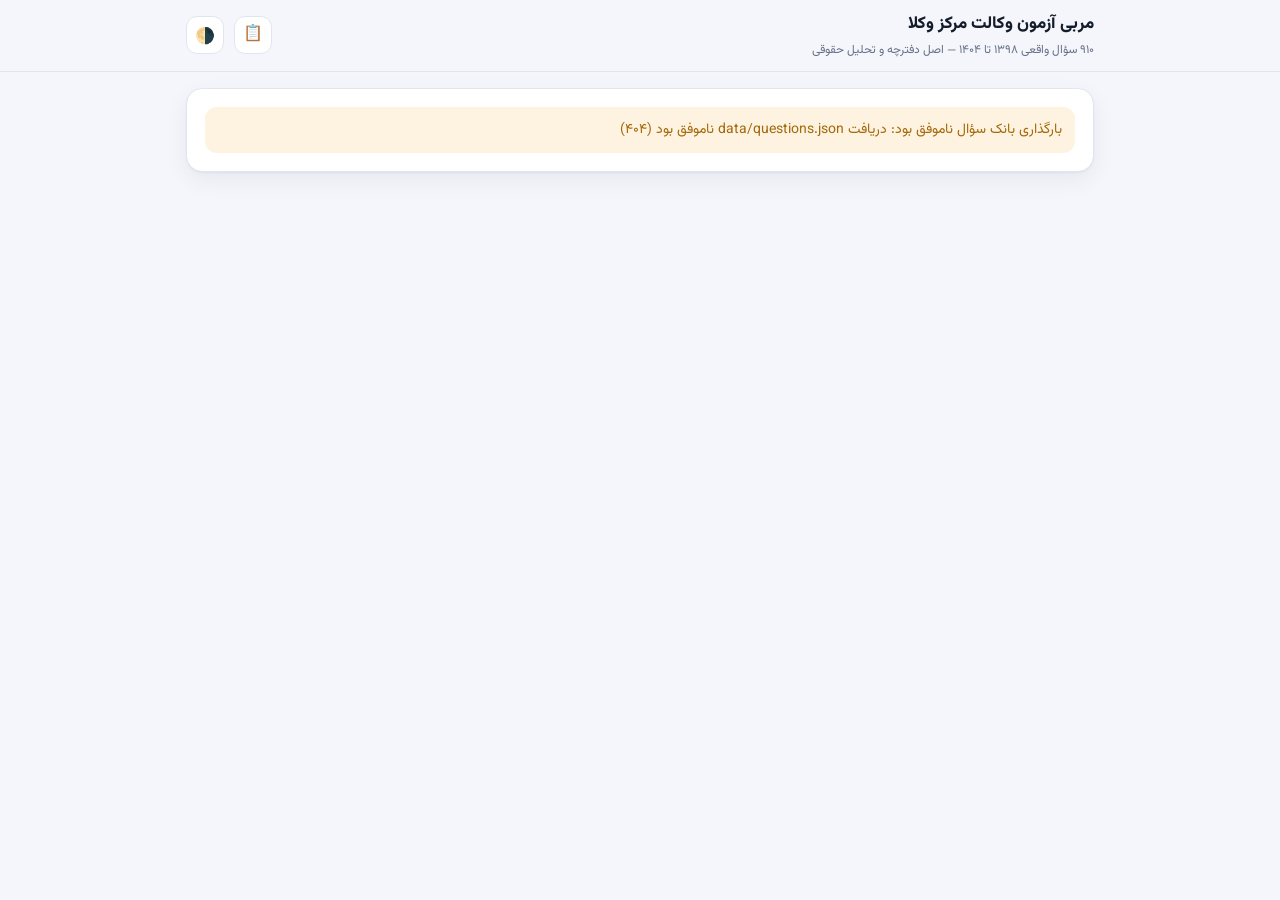
==== commit 8da7016a: "افزودن کمک‌حافظه آیین دادرسی مدنی به سایت صفحه site/adm.html: نکته‌های پرتکرار و نشانه‌های تشخیص سری" ====
--- a/site/index.html
+++ b/site/index.html
@@ -18,6 +18,7 @@
   <div class="topbar-in">
     <button id="homeBtn" class="iconbtn hidden" type="button" title="خانه" aria-label="بازگشت به خانه">🏠</button>
     <h1 class="brand">مربی آزمون وکالت مرکز وکلا<span>۹۱۰ سؤال واقعی ۱۳۹۸ تا ۱۴۰۴ — اصل دفترچه و تحلیل حقوقی</span></h1>
+    <a href="adm.html" class="iconbtn" title="کمک‌حافظه آیین دادرسی مدنی" aria-label="کمک‌حافظه آیین دادرسی مدنی" style="text-decoration:none">📋</a>
     <button id="themeBtn" class="iconbtn" type="button" title="پوسته روشن یا تیره" aria-label="تغییر پوسته">🌗</button>
   </div>
 </header>
